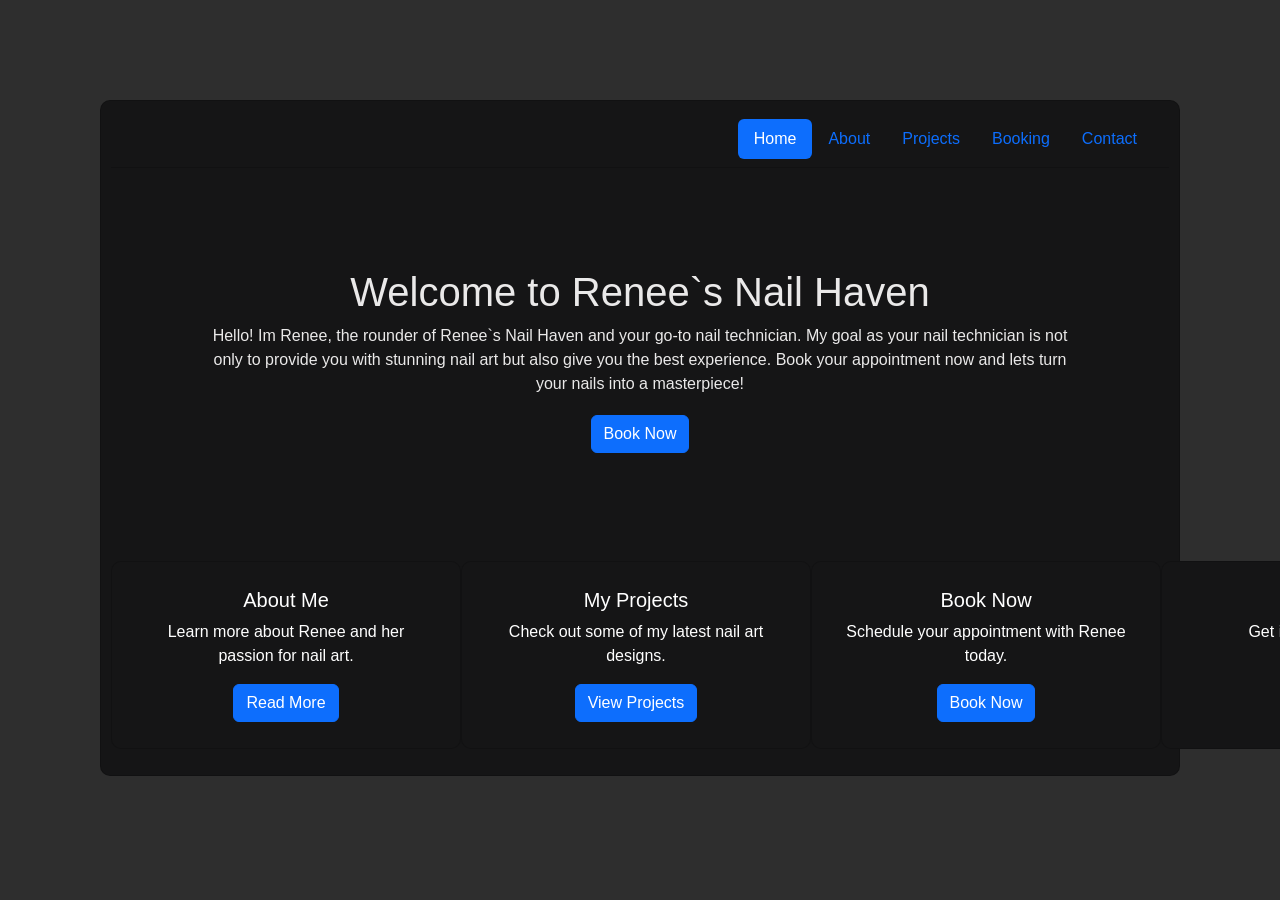
==== OneDrive/Desktop/nails/index.html @ 6afb9d28 "Updated content" ====
<!DOCTYPE html> 
<html lang="en"> 
<head> 
    <meta charset="UTF-8"> 
    <meta name="viewport" content="width=device-width, initial-scale=1.0"> 
    <title>Home - Renee`s Nail Haven</title>
    <link href="https://cdn.jsdelivr.net/npm/bootstrap@5.3.0/dist/css/bootstrap.min.css" rel="stylesheet">
    <link rel="stylesheet" href="styles.css"> 
</head> 
<body> 
    <!-- Your content will go here --> 
     <div class="card text-center">
  <div class="card-header">
<ul class="nav justify-content-end">
    <ul class="nav nav-pills">
    <li class="nav-item">
    <a class="nav-link active" aria-current="page" href="index.html">Home</a>
</li>
  <li class="nav-item">
    <a class="nav-link" href="about.html">About</a>
</li>
  <li class="nav-item">
    <a class="nav-link" href="projects.html">Projects</a>
</li>
  <li class="nav-item">
    <a class="nav-link" href="booking.html">Booking</a>
</li>
  <li class="nav-item">
    <a class="nav-link" href="contact.html">Contact</a>
</li>
</ul>
</ul>
</div>
 <header>
     <h1>Welcome to Renee`s Nail Haven</h1>
     <p>Hello! Im Renee, the rounder of Renee`s Nail Haven and your go-to nail technician. My goal as your nail technician is not only to provide you with stunning nail art but also give you the best experience. Book your appointment now and lets turn your nails into a masterpiece!</p>
     <section>
        <h2><a href="booking.html" class="btn btn-primary">Book Now</a></h2>
    </section>
</nav>
    </header>
<main>
    <div class="d-flex justify-content-evenly">
<div class="card text-center mb-3" style="width: 25rem;">
  <div class="card-body">
    <h5 class="card-title">About Me</h5>
    <p class="card-text">Learn more about Renee and her passion for nail art.</p>
    <a href="about.html" class="btn btn-primary">Read More</a>
  </div>
</div>
<div class="card text-center mb-3" style="width: 25rem;">
  <div class="card-body">
    <h5 class="card-title">My Projects</h5>
    <p class="card-text">Check out some of my latest nail art designs.</p>
    <a href="projects.html" class="btn btn-primary">View Projects</a>
  </div>
</div>
<div class="card text-center mb-3" style="width: 25rem;">
  <div class="card-body">
    <h5 class="card-title">Book Now</h5>
    <p class="card-text">Schedule your appointment with Renee today.</p>
    <a href="booking.html" class="btn btn-primary">Book Now</a>
  </div>
</div>
<div class="card text-center mb-3" style="width: 25rem;">
  <div class="card-body">
    <h5 class="card-title">Contact Me</h5>
    <p class="card-text">Get in touch with Renee.</p>
    <a href="contact.html" class="btn btn-primary">Contact Me</a>
  </div>
</div>
    </div>
    </section>
</main> 

</body> 
</html>
---- OneDrive/Desktop/nails/styles.css ----
body {
    background-color: #121212;
    color: #fbf9f9;
    font-family: Arial, sans-serif;
}

header {
    padding: 100px;
    text-align: center;
    color: rgb(234, 233, 233);
}


a:hover {
    color: #f6f1f1;
}

button {
    background-color: #333333;
    color: #edf2f2;
    border: none;
    padding: 10px;
}


.card, .section {
    background-color: #151516;
    color: #ffffff;
    padding: 15px;
    border-radius: 10px;
}


nav {
    background-color: #000000;
}

nav ul li a {
    color: #faf6f6;
}

nav ul li a:hover {
    color: #bb86fc;
}

/* ===== FIXED BUTTON ===== */
.nav-buttons {
    position: flex;
    bottom: 0;
    width: 100%;
    background: #1a1a22;
    padding: 10px;
    border-top: 1px solid #a8a7a7;
}

.card {
  min-width: 350px;
  padding: 10px;
  text-align: center;
  word-break: normal; /* prevents letter-by-letter breaking */
}

/* ===== HEADINGS ===== */
h2 {
    text-align: center;
    color: #f8f4f6;
}


/* ===== CONTAINER ===== */
.container {
    width: 95%;
    margin: 50px auto;
    background: #101016;
    padding: 25px;
    border: 1px solid #222226;
    border-radius: 10px;
}



:root {
    --border-color: #333333;
    --bg-light: #050404;
    --text-main: #222222;
    --text-muted: #666666;
    --accent-dark: #333333;
    --accent-light: #fbf6f6;
}

* {
    box-sizing: border-box;
    margin: 0;
    padding: 0;
    font-family: -apple-system, BlinkMacSystemFont, "Segoe UI", Roboto, sans-serif;
}

body {
    background-color: #2e2e2e;
    padding: 100px;
    color: var(--text-main);
}

.booking-container {
    max-width: 90px;
    margin: 0 auto;
    background: #1b1818;
    border: 1px solid var(--border-color);
    border-radius: 6px;
    padding: 24px;
}

/* Header Section */
.booking-header {
    border-bottom: 1px solid var(--border-color);
    padding-bottom: 15px;
    margin-bottom: 25px;
}

.booking-header h2 {
    font-size: 1.5rem;
    display: flex;
    align-items: center;
    gap: 10px;
}

.booking-header p {
    color: var(--text-muted);
    font-size: 0.95rem;
    margin-top: 5px;
}

/* Steps Layout Grid */
.steps-grid {
    display: grid;
    grid-template-columns: repeat(auto-fit, minmax(260px, 1fr));
    gap: 20px;
    align-items: start;
}

.step-card {
    border: 1px solid var(--border-color);
    border-radius: 6px;
    padding: 16px;
    background: var(--bg-light);
    min-height: 580px;
}

.step-badge {
    background: var(--accent-dark);
    color: rgb(253, 252, 253);
    display: inline-block;
    padding: 3px 12px;
    font-size: 0.75rem;
    border-radius: 20px;
    font-weight: bold;
    margin-bottom: 10px;
}

.step-card h3 {
    font-size: 1.1rem;
    margin-bottom: 4px;
}

.step-sub {
    font-size: 0.85rem;
    color: var(--text-muted);
    margin-bottom: 16px;
}

/* Step 1: Services CSS */
.services-list {
    display: flex;
    flex-direction: column;
    gap: 10px;
}

.service-option {
    display: flex;
    justify-content: space-between;
    align-items: center;
    border: 1px solid var(--border-color);
    padding: 10px;
    border-radius: 4px;
    cursor: pointer;
    background: #a7a7af;
    transition: background 0.2s;
}

.service-option:hover {
    background: var(--accent-light);
}

.service-info strong {
    display: block;
    font-size: 0.9rem;
}

.service-info span {
    font-size: 0.8rem;
    color: var(--text-muted);
    line-height: 1.3;
}

.service-option input[type="radio"] {
    width: 16px;
    height: 16px;
    accent-color: var(--accent-dark);
}

/* Step 2: Calendar & Time CSS */
.calendar-box {
    border: 1px solid var(--border-color);
    border-radius: 4px;
    padding: 10px;
    background: #c0cbc8;
}

.calendar-header {
    display: flex;
    justify-content: space-between;
    align-items: center;
    font-weight: bold;
    font-size: 0.9rem;
    margin-bottom: 8px;
}

.calendar-header button {
    background: none;
    border: none;
    cursor: pointer;
    font-weight: bold;
    padding: 0 5px;
}

.calendar-table {
    width: 100%;
    border-collapse: collapse;
    font-size: 0.8rem;
    text-align: center;
}

.calendar-table th, .calendar-table td {
    padding: 6px 2px;
    width: 14.2%;
}

.calendar-table th {
    color: var(--text-muted);
    font-weight: normal;
}

.active-day {
    border: 1px solid var(--border-color);
    font-weight: bold;
    border-radius: 4px;
}

.time-slots {
    margin-top: 15px;
}

.slots-title {
    font-size: 0.85rem;
    font-weight: bold;
    margin-bottom: 8px;
}

.slots-grid {
    display: grid;
    grid-template-columns: repeat(3, 1fr);
    gap: 6px;
}

.slot-btn {
    border: 1px solid var(--border-color);
    background: rgb(64, 60, 60);
    padding: 6px 2px;
    font-size: 0.8rem;
    border-radius: 4px;
    cursor: pointer;
}

.slot-btn.active-slot {
    background: var(--accent-dark);
    color: rgb(203, 179, 179);
}

.timezone-text {
    font-size: 0.75rem;
    color: var(--text-muted);
    margin-top: 8px;
}

/* Step 3: Input Form CSS */
.client-form {
    display: flex;
    flex-direction: column;
    gap: 12px;
}

.form-group {
    display: flex;
    flex-direction: column;
    gap: 5px;
}

.form-group label {
    font-size: 0.85rem;
    font-weight: bold;
}

.form-group input, .form-group textarea {
    border: 1px solid var(--border-color);
    border-radius: 4px;
    padding: 8px;
    font-size: 0.9rem;
    width: 100%;
}

.form-group textarea {
    height: 80px;
    resize: none;
}

.form-group small {
    font-size: 0.75rem;
    color: var(--text-muted);
}

.primary-btn {
    background: var(--accent-dark);
    color: rgb(187, 179, 179);
    border: none;
    padding: 10px;
    border-radius: 4px;
    font-weight: bold;
    cursor: pointer;
    margin-top: 10px;
}

/* Step 4: Confirmation Summary CSS */
.summary-box {
    border: 1px solid var(--border-color);
    border-radius: 4px;
    padding: 10px;
    background: #968d8d;
    margin-bottom: 12px;
}

.summary-header {
    display: flex;
    justify-content: space-between;
    align-items: center;
    border-bottom: 1px dashed var(--border-color);
    padding-bottom: 5px;
    margin-bottom: 8px;
}

.summary-header h4 {
    font-size: 0.9rem;
}

.edit-link {
    font-size: 0.8rem;
    color: var(--text-main);
}

.summary-list {
    list-style: none;
    font-size: 0.8rem;
    display: flex;
    flex-direction: column;
    gap: 4px;
}

.summary-list li {
    display: flex;
    justify-content: space-between;
}

.summary-list span {
    color: var(--text-muted);
}

.deposit-box {
    background: var(--accent-light);
    border-radius: 4px;
    padding: 8px;
    text-align: center;
    font-size: 0.8rem;
    margin-bottom: 12px;
}

.payment-methods {
    font-size: 0.8rem;
    margin-bottom: 12px;
}

.payment-methods ul {
    list-style: none;
    margin-top: 4px;
    padding-left: 5px;
}

.upload-zone {
    border: 1px dashed var(--border-color);
    border-radius: 4px;
    padding: 12px;
    text-align: center;
    background: #d0caca;
    cursor: pointer;
    margin-bottom: 12px;
}

.upload-icon {
    font-size: 1.2rem;
    display: block;
    margin-bottom: 4px;
}

.upload-zone strong {
    font-size: 0.85rem;
    display: block;
}

.upload-zone p {
    font-size: 0.75rem;
    color: var(--text-muted);
    line-height: 1.3;
}

.terms-group {
    display: flex;
    align-items: flex-start;
    gap: 6px;
    font-size: 0.75rem;
    margin-bottom: 15px;
}

.terms-group input {
    margin-top: 2px;
}

.terms-group a {
    color: var(--text-main);
    display: block;
    margin-top: 2px;
}

.action-buttons {
    display: flex;
    gap: 8px;
}

.confirm-btn, .cancel-btn {
    flex: 1;
    padding: 8px;
    font-weight: bold;
    font-size: 0.85rem;
    border-radius: 4px;
    cursor: pointer;
}

.confirm-btn {
    background: var(--accent-dark);
    color: rgb(195, 188, 188);
    border: none;
}

.cancel-btn {
    background: white;
    border: 1px solid var(--border-color);
    color: var(--text-main);
}

/* Cancellation Warning Box Footer */
.cancellation-box {
    border: 1px solid var(--border-color);
    border-radius: 6px;
    padding: 12px 16px;
    margin-top: 25px;
    display: flex;
    justify-content: space-between;
    align-items: center;
    flex-wrap: wrap;
    gap: 15px;
    background: var(--bg-light);
}

.cancel-message {
    display: flex;
    align-items: center;
    gap: 10px;
}

.alert-icon {
    font-size: 1.3rem;
}

.cancel-message strong {
    font-size: 0.9rem;
    display: block;
}

.cancel-message p {
    font-size: 0.8rem;
    color: var(--text-muted);
}

.cancel-booking-btn {
    background: rgb(66, 56, 56);
    border: 1px solid var(--border-color);
    padding: 8px 14px;
    border-radius: 4px;
    font-size: 0.85rem;
    cursor: pointer;
}

/* Trust Info Footer */
.trust-footer {
    text-align: center;
    font-size: 0.8rem;
    color: var(--text-muted);
    margin-top: 20px;
    border-top: 1px solid var(--accent-light);
    padding-top: 15px;
}

/* Responsive Scaling optimization */
@media (max-width: 768px) {
    .cancellation-box {
        flex-direction: column;
        align-items: flex-start;
    }
    .cancel-booking-btn {
        width: 100%;
    }
}
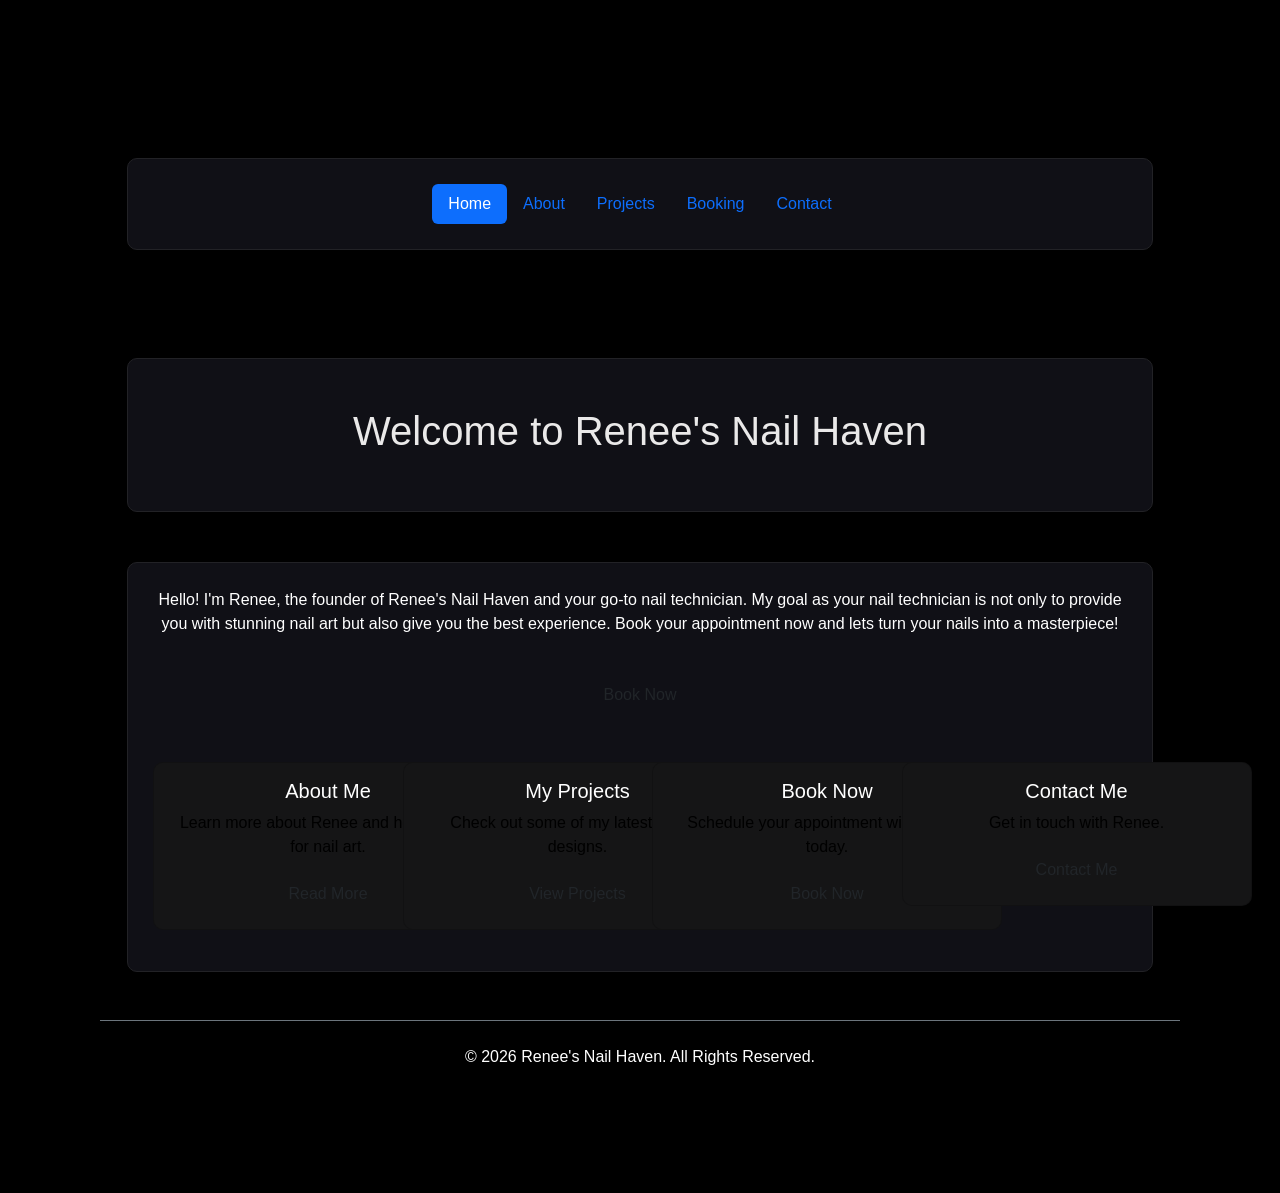
==== commit fc755442: "Updated content" ====
--- a/OneDrive/Desktop/nails/index.html
+++ b/OneDrive/Desktop/nails/index.html
@@ -3,75 +3,70 @@
 <head> 
     <meta charset="UTF-8"> 
     <meta name="viewport" content="width=device-width, initial-scale=1.0"> 
-    <title>Home - Renee`s Nail Haven</title>
-    <link href="https://cdn.jsdelivr.net/npm/bootstrap@5.3.0/dist/css/bootstrap.min.css" rel="stylesheet">
+    <title>Renee's Nail Haven</title> 
+    <link href="https://cdn.jsdelivr.net/npm/bootstrap@5.3.0/dist/css/bootstrap.min.css" rel="stylesheet"> 
     <link rel="stylesheet" href="styles.css"> 
 </head> 
-<body> 
-    <!-- Your content will go here --> 
-     <div class="card text-center">
-  <div class="card-header">
-<ul class="nav justify-content-end">
-    <ul class="nav nav-pills">
-    <li class="nav-item">
-    <a class="nav-link active" aria-current="page" href="index.html">Home</a>
-</li>
-  <li class="nav-item">
-    <a class="nav-link" href="about.html">About</a>
-</li>
-  <li class="nav-item">
-    <a class="nav-link" href="projects.html">Projects</a>
-</li>
-  <li class="nav-item">
-    <a class="nav-link" href="booking.html">Booking</a>
-</li>
-  <li class="nav-item">
-    <a class="nav-link" href="contact.html">Contact</a>
-</li>
-</ul>
-</ul>
-</div>
- <header>
-     <h1>Welcome to Renee`s Nail Haven</h1>
-     <p>Hello! Im Renee, the rounder of Renee`s Nail Haven and your go-to nail technician. My goal as your nail technician is not only to provide you with stunning nail art but also give you the best experience. Book your appointment now and lets turn your nails into a masterpiece!</p>
-     <section>
-        <h2><a href="booking.html" class="btn btn-primary">Book Now</a></h2>
-    </section>
-</nav>
-    </header>
-<main>
-    <div class="d-flex justify-content-evenly">
-<div class="card text-center mb-3" style="width: 25rem;">
-  <div class="card-body">
-    <h5 class="card-title">About Me</h5>
-    <p class="card-text">Learn more about Renee and her passion for nail art.</p>
-    <a href="about.html" class="btn btn-primary">Read More</a>
-  </div>
-</div>
-<div class="card text-center mb-3" style="width: 25rem;">
-  <div class="card-body">
-    <h5 class="card-title">My Projects</h5>
-    <p class="card-text">Check out some of my latest nail art designs.</p>
-    <a href="projects.html" class="btn btn-primary">View Projects</a>
-  </div>
-</div>
-<div class="card text-center mb-3" style="width: 25rem;">
-  <div class="card-body">
-    <h5 class="card-title">Book Now</h5>
-    <p class="card-text">Schedule your appointment with Renee today.</p>
-    <a href="booking.html" class="btn btn-primary">Book Now</a>
-  </div>
-</div>
-<div class="card text-center mb-3" style="width: 25rem;">
-  <div class="card-body">
-    <h5 class="card-title">Contact Me</h5>
-    <p class="card-text">Get in touch with Renee.</p>
-    <a href="contact.html" class="btn btn-primary">Contact Me</a>
-  </div>
-</div>
-    </div>
-    </section>
-</main> 
+<body class="bg-black text-white"> 
 
+    <nav class="navbar navbar-expand-lg nav-custom-white py-2">
+        <div class="container justify-content-center">
+            <ul class="nav nav-pills header-nav justify-content-center">
+                <li class="nav-item"><a class="nav-link active" aria-current="page" href="index.html">Home</a></li>
+                <li class="nav-item"><a class="nav-link" href="about.html">About</a></li>
+                <li class="nav-item"><a class="nav-link" href="projects.html">Projects</a></li>
+                <li class="nav-item"><a class="nav-link" href="booking.html">Booking</a></li>
+                <li class="nav-item"><a class="nav-link" href="contact.html">Contact</a></li>
+            </ul>
+        </div>
+    </nav>
+
+    <header class="container text-center py-5"> 
+        <h1 class="text-gold">Welcome to Renee's Nail Haven</h1> 
+    </header> 
+
+    <main class="container my-4 text-center"> 
+        <p class="text-white"> 
+            Hello! I'm Renee, the founder of Renee's Nail Haven and your go-to nail technician. My goal as your nail technician is not only to provide you with stunning nail art but also give you the best experience. Book your appointment now and lets turn your nails into a masterpiece! 
+        </p> 
+        <a href="booking.html" class="btn btn-gold my-4">Book Now</a> 
+
+        <div class="row mt-4"> 
+            <div class="col-md-3 mb-3"> 
+                <div class="card card-gold p-3"> 
+                    <h5>About Me</h5> 
+                    <p class="text-black">Learn more about Renee and her passion for nail art.</p> 
+                    <a href="about.html" class="btn btn-gold-dark">Read More</a> 
+                </div> 
+            </div> 
+            <div class="col-md-3 mb-3"> 
+                <div class="card card-gold p-3"> 
+                    <h5>My Projects</h5> 
+                    <p class="text-black">Check out some of my latest nail art designs.</p> 
+                    <a href="projects.html" class="btn btn-gold-dark">View Projects</a> 
+                </div> 
+            </div> 
+            <div class="col-md-3 mb-3"> 
+                <div class="card card-gold p-3"> 
+                    <h5>Book Now</h5> 
+                    <p class="text-black">Schedule your appointment with Renee today.</p> 
+                    <a href="booking.html" class="btn btn-gold-dark">Book Now</a> 
+                </div> 
+            </div> 
+            <div class="col-md-3 mb-3"> 
+                <div class="card card-gold p-3"> 
+                    <h5>Contact Me</h5> 
+                    <p class="text-black">Get in touch with Renee.</p> 
+                    <a href="contact.html" class="btn btn-gold-dark">Contact Me</a> 
+                </div> 
+            </div> 
+        </div> 
+    </main> 
+
+    <footer class="text-center py-4 border-top border-secondary mt-5">
+        <p class="text-white mb-0">© 2026 Renee's Nail Haven. All Rights Reserved.</p>
+    </footer>
+
+    <script src="https://cdn.jsdelivr.net/npm/bootstrap@5.3.0/dist/js/bootstrap.bundle.min.js"></script>
 </body> 
-</html> +</html>
--- a/OneDrive/Desktop/nails/styles.css
+++ b/OneDrive/Desktop/nails/styles.css
@@ -19,7 +19,6 @@
     background-color: #333333;
     color: #edf2f2;
     border: none;
-    padding: 10px;
 }
 
 
@@ -213,21 +212,6 @@
     border: 1px solid var(--border-color);
     border-radius: 4px;
     padding: 10px;
-    background: #c0cbc8;
-}
-
-.calendar-header {
-    display: flex;
-    justify-content: space-between;
-    align-items: center;
-    font-weight: bold;
-    font-size: 0.9rem;
-    margin-bottom: 8px;
-}
-
-.calendar-header button {
-    background: none;
-    border: none;
     cursor: pointer;
     font-weight: bold;
     padding: 0 5px;
